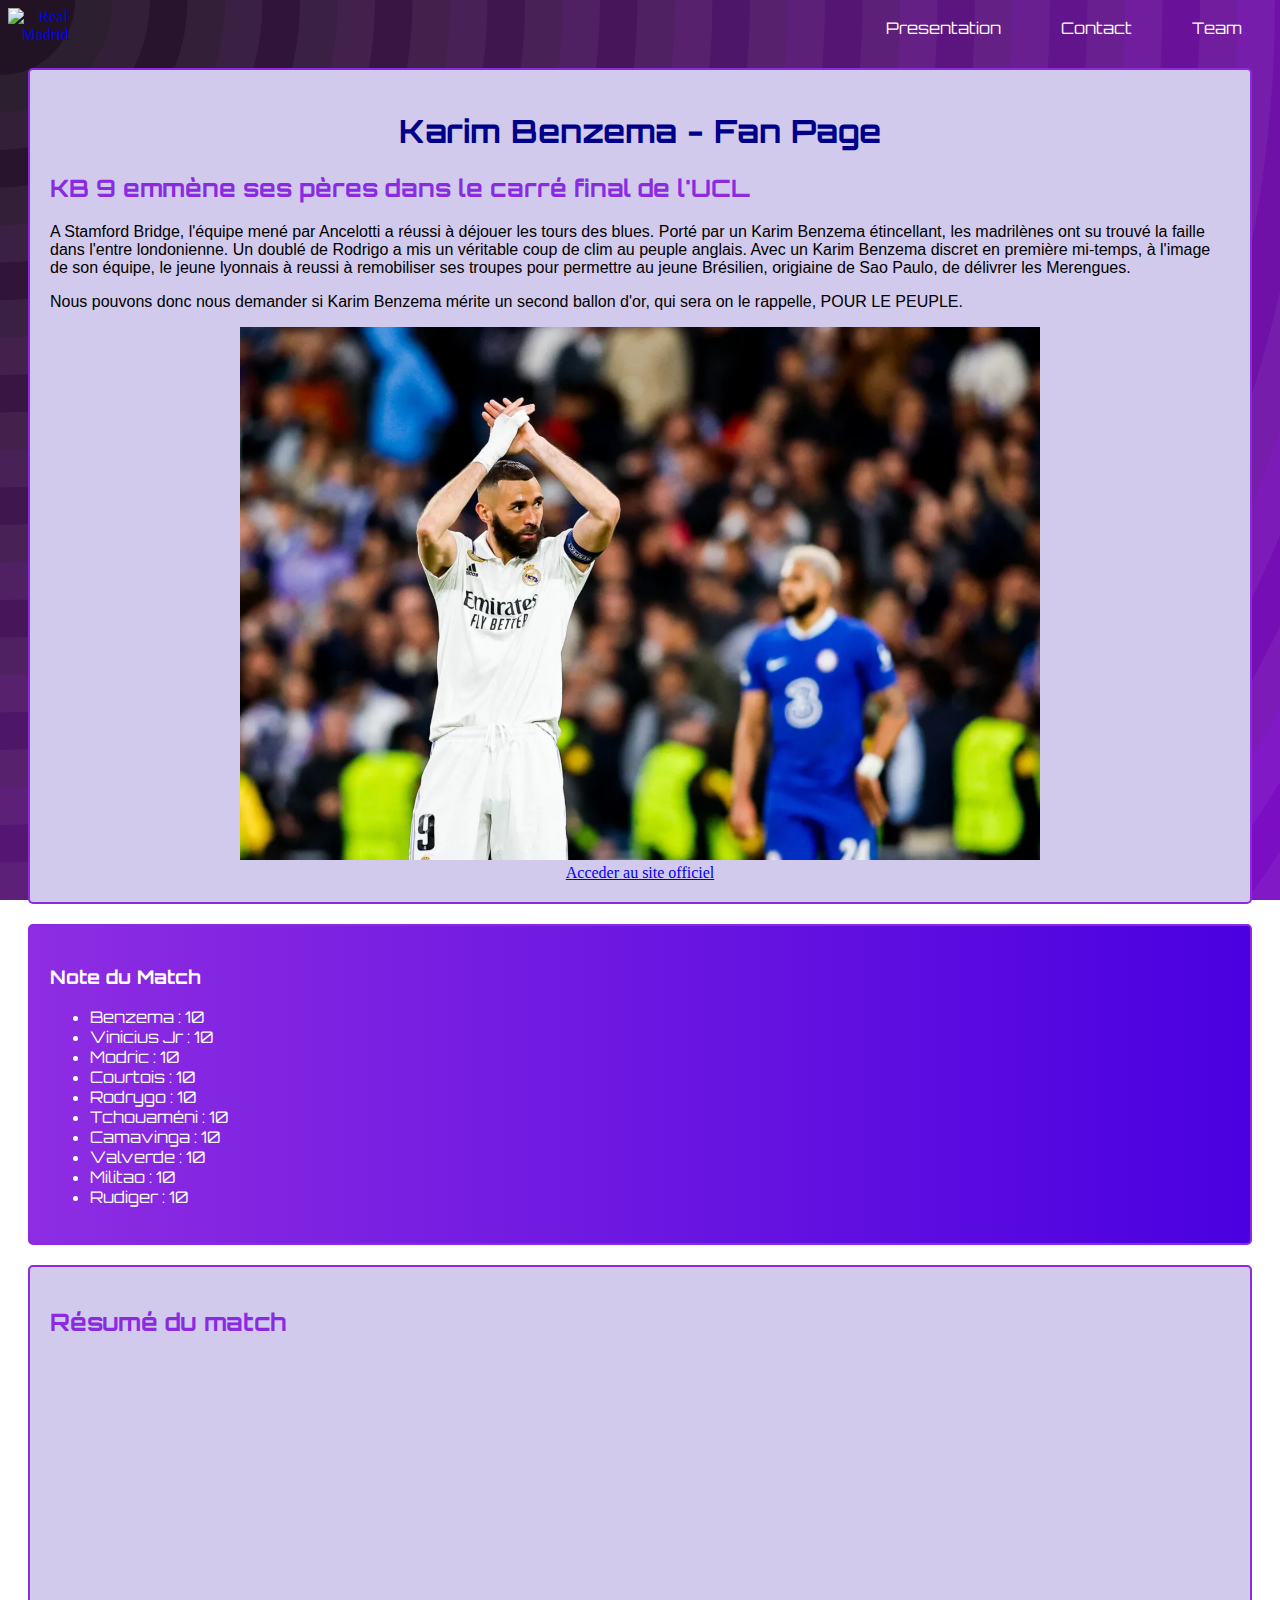
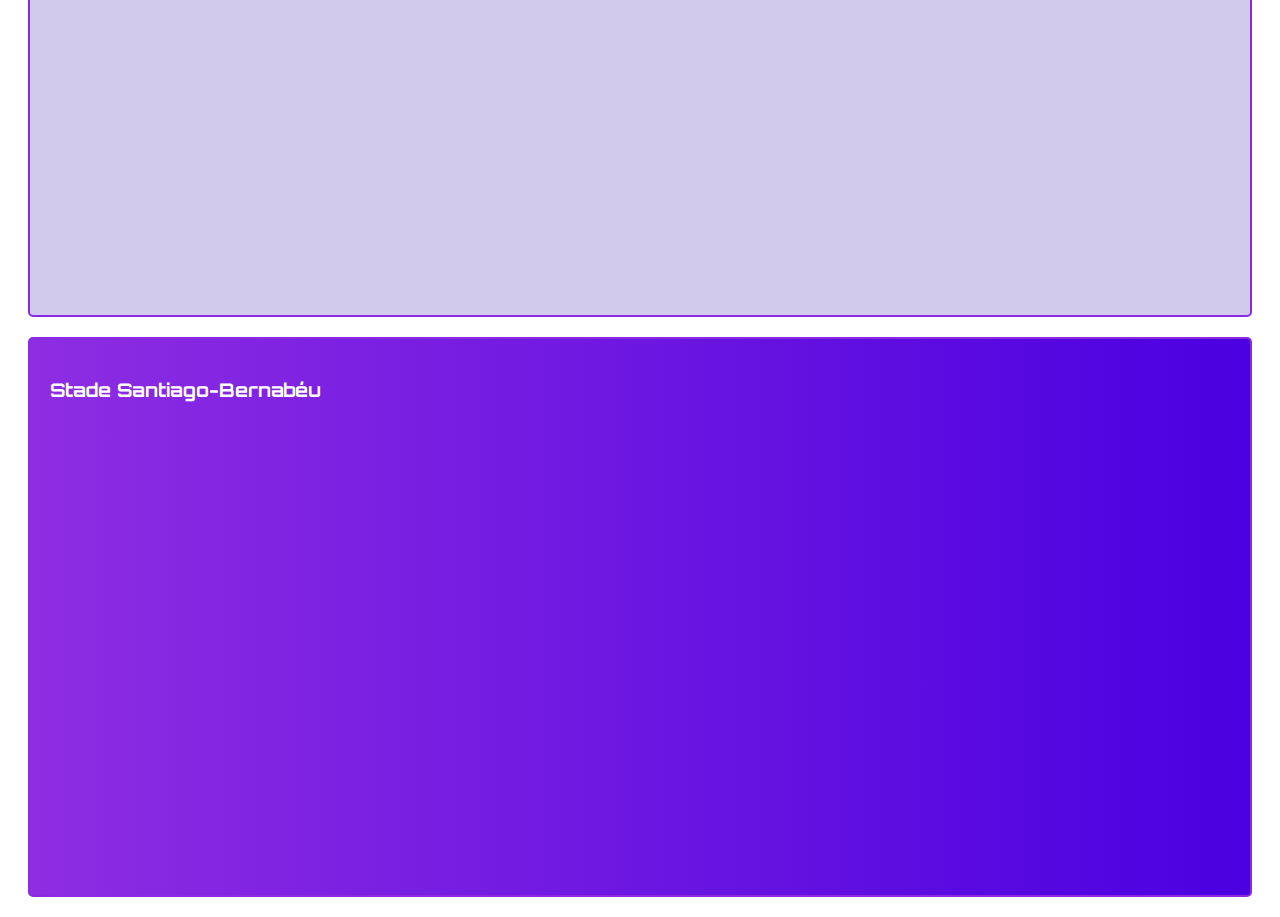
==== index.html @ 92758e89 "Add files via upload" ====
<!DOCTYPE html>
<html>
 <head>
	<meta charset="utf-8">
	<title>KB9 GOAT</title>
	<link rel="preconnect" href="https://fonts.googleapis.com">
<link rel="preconnect" href="https://fonts.gstatic.com" crossorigin>
<link href="https://fonts.googleapis.com/css2?family=Orbitron:wght@500&display=swap" rel="stylesheet">
	<link rel="stylesheet" type="text/css" href="style.css">
 </head>
 <body>



<div class="mynavbar">

  <a target="_blank" href="https://www.realmadrid.com/fr">
  <img class="logo" width="75px" src="https://upload.wikimedia.org/wikipedia/fr/thumb/c/c7/Logo_Real_Madrid.svg/1468px-Logo_Real_Madrid.svg.png" alt="Real Madrid">
  </a>

  <div class="links">
     <a class="link">Presentation</a>
     <a class="link">Contact</a>
     <a class="link">Team</a>

  </div>

</div>





	




<div class="cadre">
 	
  <h1>Karim Benzema - Fan Page</h1>
  <h2>KB 9 emmène ses pères dans le carré final de l'UCL</h2>
   <p>A Stamford Bridge, l'équipe mené par Ancelotti a réussi à déjouer les tours des blues. Porté par un Karim Benzema étincellant, les madrilènes ont su trouvé la faille dans l'entre londonienne. Un doublé de Rodrigo a mis un véritable coup de clim au peuple anglais. Avec un Karim Benzema discret en première mi-temps, à l'image de son équipe, le jeune lyonnais à reussi à remobiliser ses troupes pour permettre au jeune Brésilien, origiaine de Sao Paulo, de délivrer les Merengues.</p>
   <p>Nous pouvons donc nous demander si Karim Benzema mérite un second ballon d'or, qui sera on le rappelle, POUR LE PEUPLE.</p>


  <img width="800px" src="images/benzemavschelsea.png" alt="Karim Benzema célébrant sa victoire face à Chelsea">
   <br>
  <a target="-blank" href="https://www.realmadrid.com/fr">Acceder au site officiel</a>

</div>

<div class="cadre1">
  <h3>Note du Match</h3>
<ul>
	<li>Benzema : 10</li>
	<li>Vinicius Jr : 10</li>
	<li>Modric : 10</li>
	<li>Courtois : 10</li>
	<li>Rodrygo : 10</li>
	<li>Tchouaméni : 10</li>
	<li>Camavinga : 10</li>
	<li>Valverde : 10</li>
	<li>Militao : 10</li>
	<li>Rudiger : 10</li>
</ul>
</div>

<div class="cadre">
  <h2>Résumé du match </h2>
<iframe width="800" height="534" src="https://www.youtube.com/embed/3NhUBFrfobc" title="🏆 Résumé LDC : Porté par Rodrygo, le Real se qualifie à Chelsea !" frameborder="0" allow="accelerometer; autoplay; clipboard-write; encrypted-media; gyroscope; picture-in-picture; web-share" allowfullscreen></iframe>
</div>

<div class="cadre1">	
	<h3>Stade Santiago-Bernabéu</h3>
<iframe src="https://www.google.com/maps/embed?pb=!1m14!1m8!1m3!1d12144.01775991697!2d-3.6883337!3d40.4530387!3m2!1i1024!2i768!4f13.1!3m3!1m2!1s0xd4228e23705d39f%3A0xa8fff6d26e2b1988!2sStade%20Santiago-Bernab%C3%A9u!5e0!3m2!1sfr!2sfr!4v1683215083059!5m2!1sfr!2sfr" width="600" height="450" style="border:0;" allowfullscreen="" loading="lazy" referrerpolicy="no-referrer-when-downgrade"></iframe>
</div>

 </body>
</html>
---- style.css ----
body {text-align: center;}
p{text-align: left}
ul	{text-align: left;}
h2{text-align: left}
h3{text-align: left;}

body{color : background-color: #8F08FF;
background-image: url("data:image/svg+xml,%3Csvg xmlns='http://www.w3.org/2000/svg' width='100%25' height='100%25' viewBox='0 0 1600 800'%3E%3Cg stroke='%23FFFFFF' stroke-width='66.7' stroke-opacity='0.05' %3E%3Ccircle fill='%238F08FF' cx='0' cy='0' r='1800'/%3E%3Ccircle fill='%238b09ef' cx='0' cy='0' r='1700'/%3E%3Ccircle fill='%23860ae0' cx='0' cy='0' r='1600'/%3E%3Ccircle fill='%23810cd1' cx='0' cy='0' r='1500'/%3E%3Ccircle fill='%237b0ec3' cx='0' cy='0' r='1400'/%3E%3Ccircle fill='%23750fb5' cx='0' cy='0' r='1300'/%3E%3Ccircle fill='%236f11a7' cx='0' cy='0' r='1200'/%3E%3Ccircle fill='%23691299' cx='0' cy='0' r='1100'/%3E%3Ccircle fill='%2362148c' cx='0' cy='0' r='1000'/%3E%3Ccircle fill='%235c157f' cx='0' cy='0' r='900'/%3E%3Ccircle fill='%23551572' cx='0' cy='0' r='800'/%3E%3Ccircle fill='%234e1666' cx='0' cy='0' r='700'/%3E%3Ccircle fill='%2347165a' cx='0' cy='0' r='600'/%3E%3Ccircle fill='%233f164e' cx='0' cy='0' r='500'/%3E%3Ccircle fill='%23381643' cx='0' cy='0' r='400'/%3E%3Ccircle fill='%23301538' cx='0' cy='0' r='300'/%3E%3Ccircle fill='%2329142e' cx='0' cy='0' r='200'/%3E%3Ccircle fill='%23211324' cx='0' cy='0' r='100'/%3E%3C/g%3E%3C/svg%3E");
background-attachment: fixed;
background-size: cover;}

h1 {color: darkblue; font-family: 'Orbitron', sans-serif;}
h2 {color: blueviolet; font-family: 'Orbitron', sans-serif;}
h3 {color : white; font-family: 'Orbitron', sans-serif}
ul {color : white;font-family: 'Orbitron', sans-serif}
p {font-family: 'arial'}

.cadre {background-color:#D2CAEC; 
	    border: solid 2px blueviolet;
	    border-radius: 5px;
	    padding: 20px;
	    margin: 20px;}

.cadre1 {background-color:background: #8E2DE2;  /* fallback for old browsers */
background: -webkit-linear-gradient(to left, #4A00E0, #8E2DE2);  /* Chrome 10-25, Safari 5.1-6 */
background: linear-gradient(to left, #4A00E0, #8E2DE2); /* W3C, IE 10+/ Edge, Firefox 16+, Chrome 26+, Opera 12+, Safari 7+ */
; 
	    border: solid 2px blueviolet;
	    border-radius: 5px;
	    padding: 20px;
	    margin: 20px;}





.navbar {display: flex;
        justify-content: space-between;
        align-items: center;
        background: #E2F3DC;}

.links {display: flex;
       justify-content: flex-end;}

.link {margin: 10px 30px;
      color: white;font-family: 'Orbitron', sans-serif;}

.link:hover {color: #D2CAEC;}

.logo{float: left;
      margin-right: 10px;}
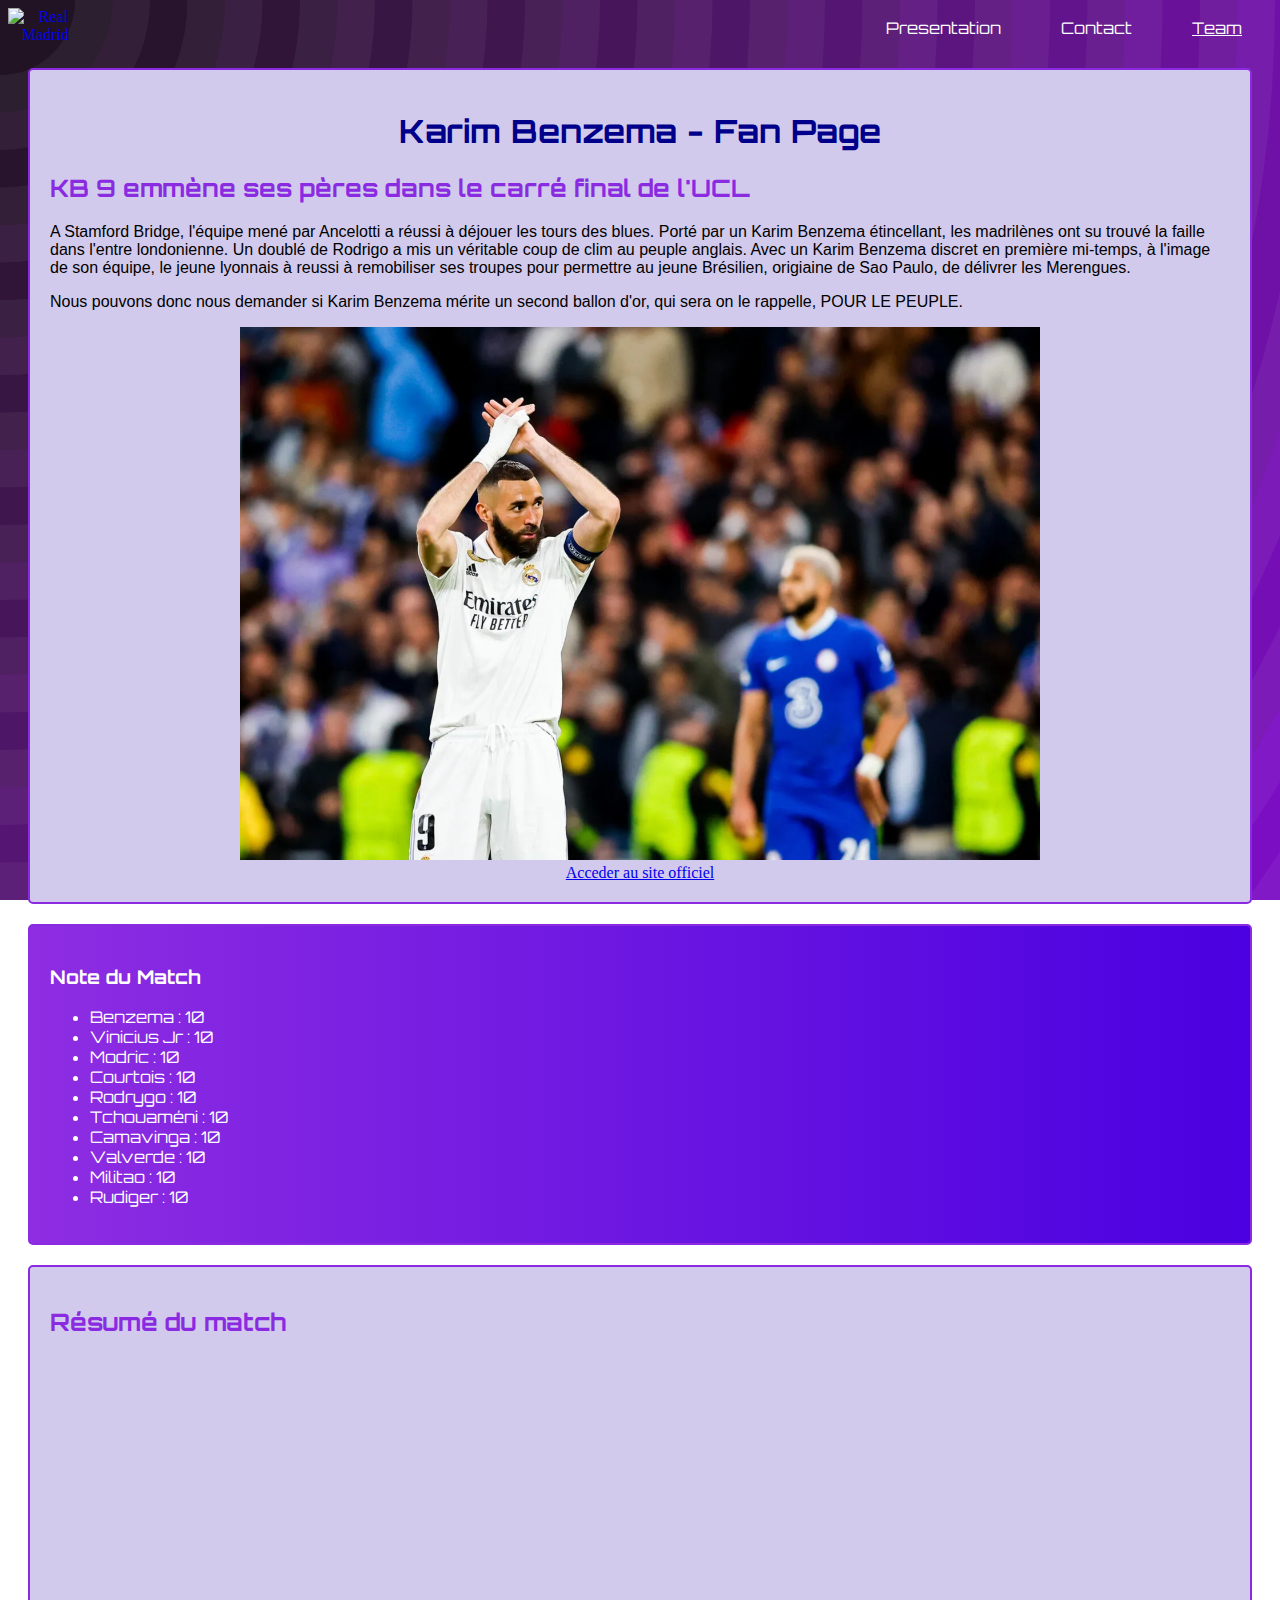
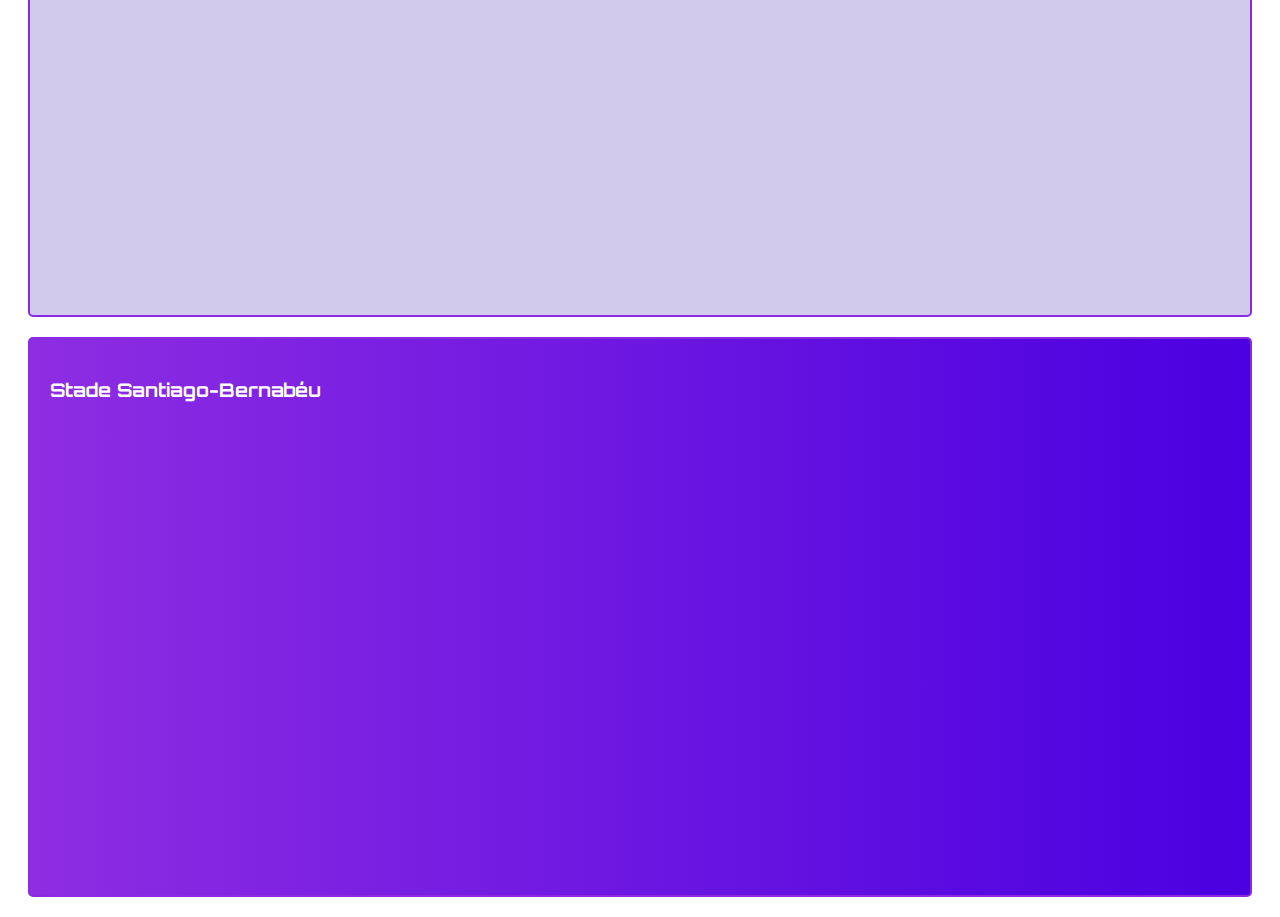
==== commit d972a1bf: "Add files via upload" ====
--- a/index.html
+++ b/index.html
@@ -21,7 +21,7 @@
   <div class="links">
      <a class="link">Presentation</a>
      <a class="link">Contact</a>
-     <a class="link">Team</a>
+     <a href="team.html" class="link">Team</a>
 
   </div>
 
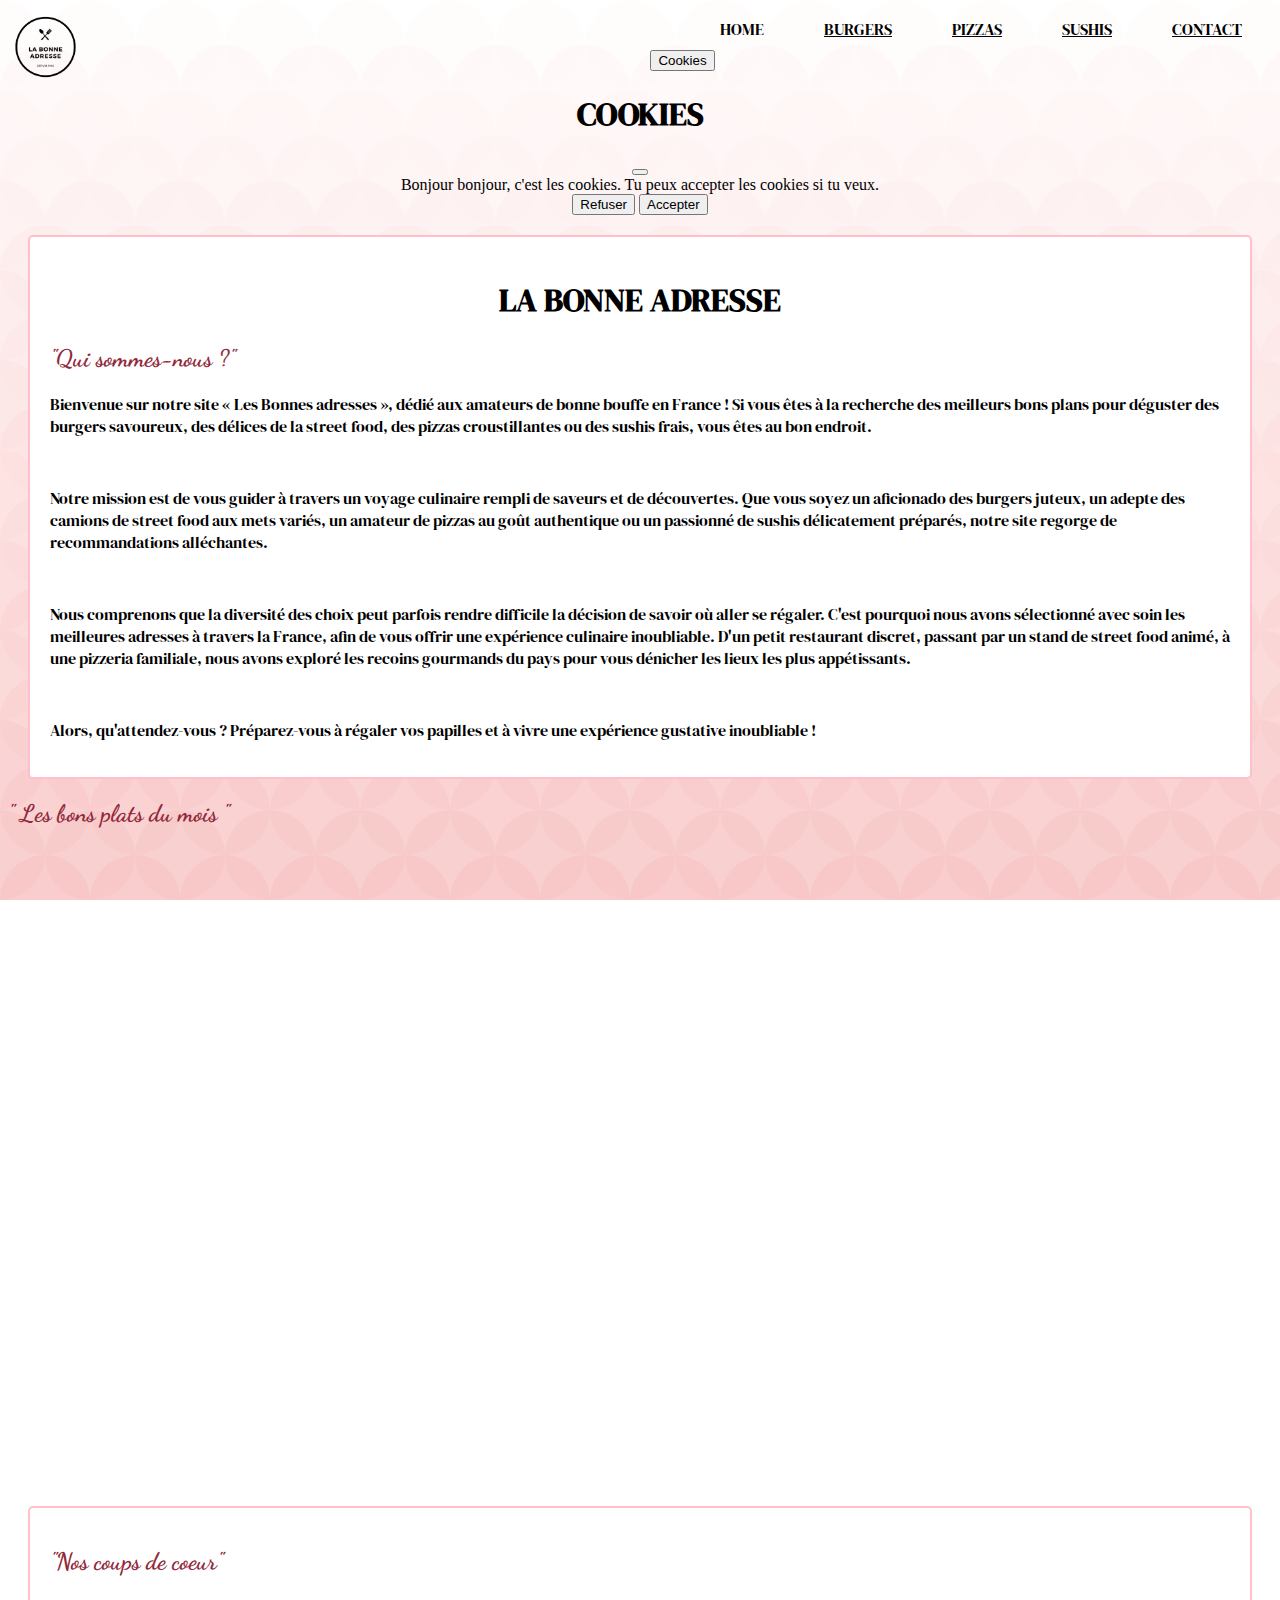
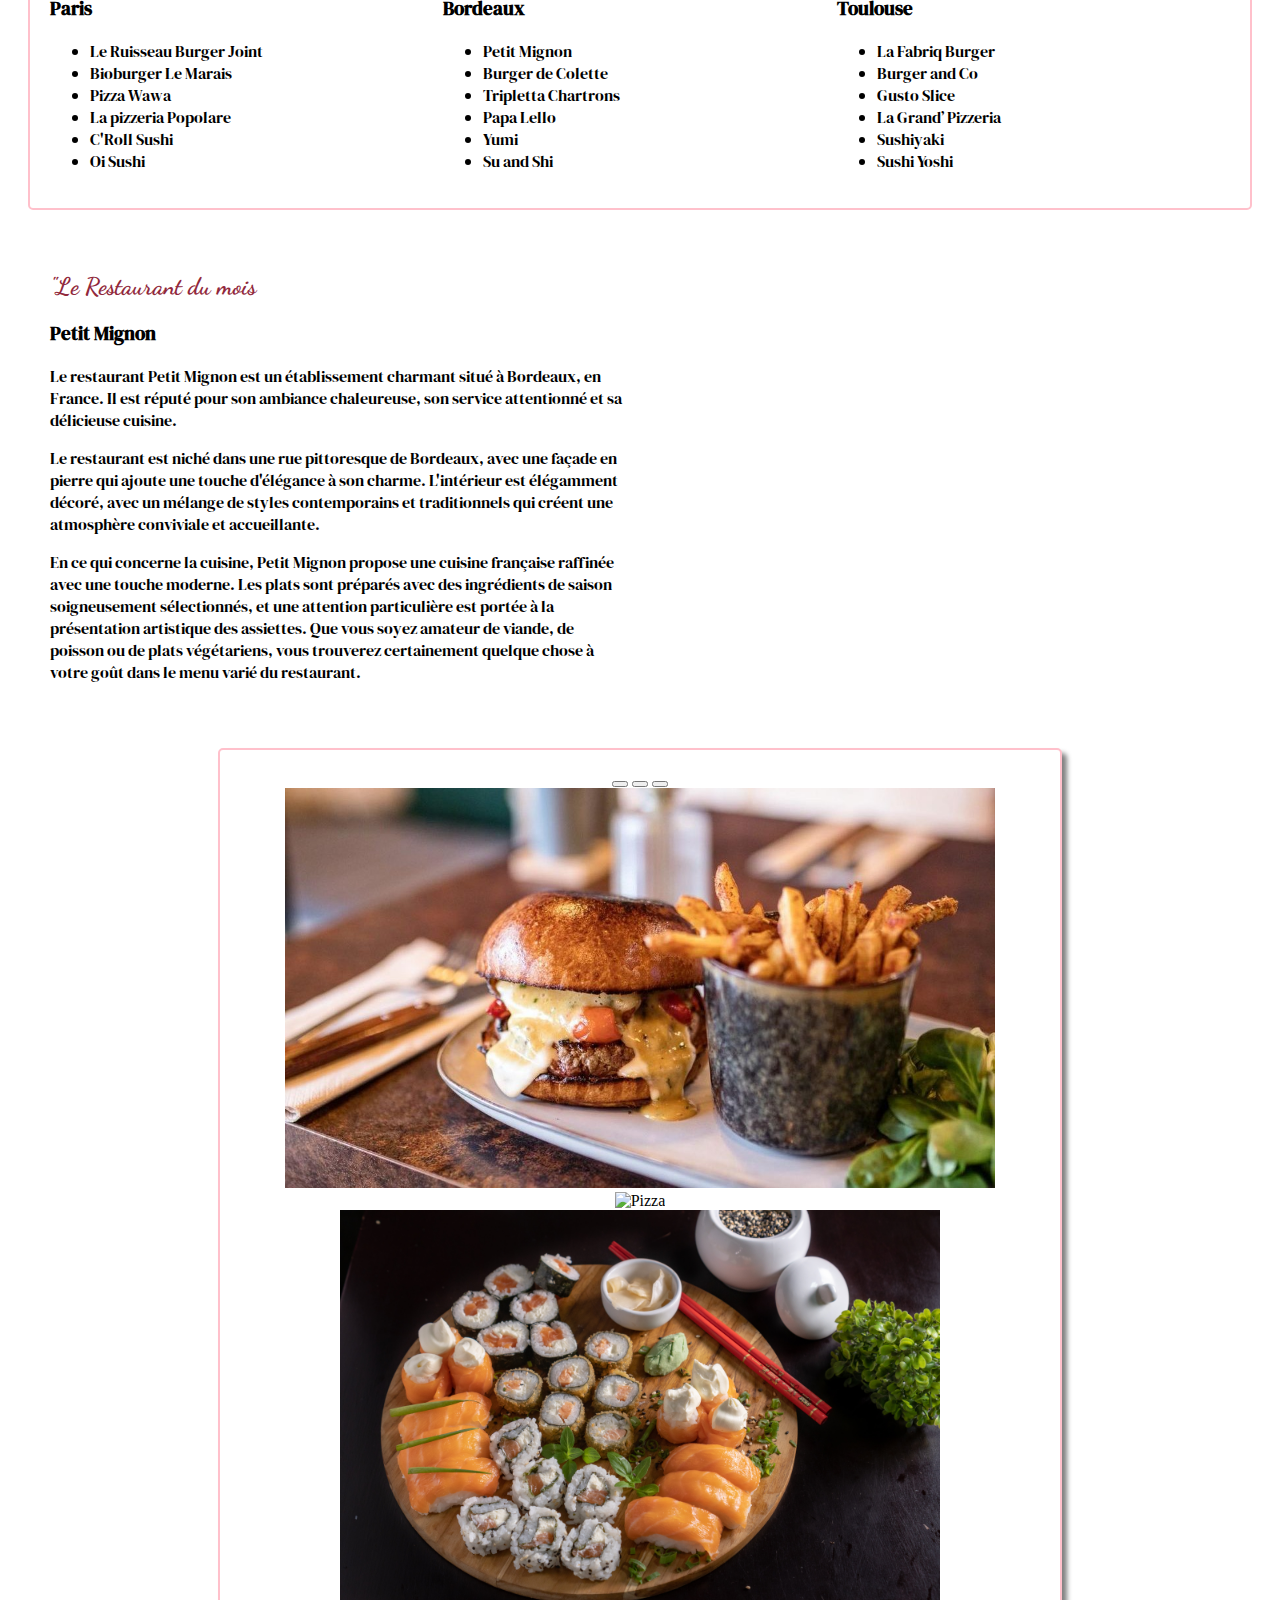
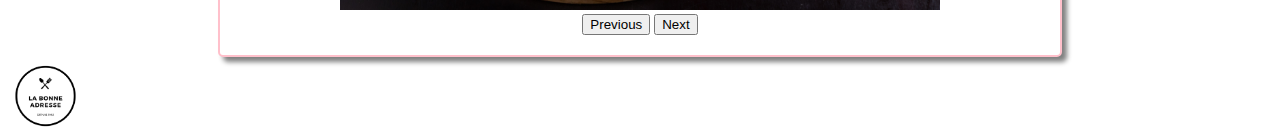
==== commit 4e083669: "Add files via upload" ====
--- a/index.html
+++ b/index.html
@@ -2,79 +2,180 @@
 <html>
  <head>
 	<meta charset="utf-8">
-	<title>KB9 GOAT</title>
-	<link rel="preconnect" href="https://fonts.googleapis.com">
+	<title>Bonne Adresse</title>
+
+<link href="https://cdn.jsdelivr.net/npm/bootstrap@5.3.0-alpha3/dist/css/bootstrap.min.css" rel="stylesheet" integrity="sha384-KK94CHFLLe+nY2dmCWGMq91rCGa5gtU4mk92HdvYe+M/SXH301p5ILy+dN9+nJOZ" crossorigin="anonymous">
+  
+
+<link rel="preconnect" href="https://fonts.googleapis.com">
 <link rel="preconnect" href="https://fonts.gstatic.com" crossorigin>
-<link href="https://fonts.googleapis.com/css2?family=Orbitron:wght@500&display=swap" rel="stylesheet">
+<link href="https://fonts.googleapis.com/css2?family=DM+Serif+Display&display=swap" rel="stylesheet">
+
+<link rel="preconnect" href="https://fonts.googleapis.com">
+<link rel="preconnect" href="https://fonts.gstatic.com" crossorigin>
+<link href="https://fonts.googleapis.com/css2?family=DM+Serif+Display&family=Dancing+Script&display=swap" rel="stylesheet">
+
+<link rel="preconnect" href="https://fonts.googleapis.com">
+<link rel="preconnect" href="https://fonts.gstatic.com" crossorigin>
+<link href="https://fonts.googleapis.com/css2?family=DM+Serif+Display&family=Dancing+Script&display=swap" rel="stylesheet">
+
 	<link rel="stylesheet" type="text/css" href="style.css">
  </head>
  <body>
 
+<div class="my-navbar">
 
-
-<div class="mynavbar">
-
-  <a target="_blank" href="https://www.realmadrid.com/fr">
-  <img class="logo" width="75px" src="https://upload.wikimedia.org/wikipedia/fr/thumb/c/c7/Logo_Real_Madrid.svg/1468px-Logo_Real_Madrid.svg.png" alt="Real Madrid">
-  </a>
+<a target="_blank" href="index.html">
+  <img class="logo" width="75px" alt="Real Madrid" src="images/Logo.png">
+</a>
 
   <div class="links">
-     <a class="link">Presentation</a>
-     <a class="link">Contact</a>
-     <a href="team.html" class="link">Team</a>
+     <a class="link">HOME</a>
+     <a href="burger.html" class="link">BURGERS</a>
+     <a href="pizza.html" class="link">PIZZAS</a>
+     <a href="sushi.html" class="link">SUSHIS</a>
+     <a href="contact.html" class="link">CONTACT</a>
 
   </div>
 
 </div>
 
+<!-- Button trigger modal -->
+<button type="button" class="btn btn-primary" data-bs-toggle="modal" data-bs-target="#exampleModal">
+  Cookies
+</button>
 
-
-
-
-	
-
-
-
+<!-- Modal -->
+<div class="modal fade" id="exampleModal" tabindex="-1" aria-labelledby="exampleModalLabel" aria-hidden="true">
+  <div class="modal-dialog">
+    <div class="modal-content">
+      <div class="modal-header">
+        <h1 class="modal-title fs-5" id="exampleModalLabel">COOKIES</h1>
+        <button type="button" class="btn-close" data-bs-dismiss="modal" aria-label="Fermer"></button>
+      </div>
+      <div class="modal-body">
+        Bonjour bonjour, c'est les cookies. Tu peux accepter les cookies si tu veux.
+      </div>
+      <div class="modal-footer">
+        <button type="button" class="btn btn-secondary" data-bs-dismiss="modal">Refuser</button>
+        <button type="button" class="btn btn-primary">Accepter</button>
+      </div>
+    </div>
+  </div>
+</div>
 
 <div class="cadre">
  	
-  <h1>Karim Benzema - Fan Page</h1>
-  <h2>KB 9 emmène ses pères dans le carré final de l'UCL</h2>
-   <p>A Stamford Bridge, l'équipe mené par Ancelotti a réussi à déjouer les tours des blues. Porté par un Karim Benzema étincellant, les madrilènes ont su trouvé la faille dans l'entre londonienne. Un doublé de Rodrigo a mis un véritable coup de clim au peuple anglais. Avec un Karim Benzema discret en première mi-temps, à l'image de son équipe, le jeune lyonnais à reussi à remobiliser ses troupes pour permettre au jeune Brésilien, origiaine de Sao Paulo, de délivrer les Merengues.</p>
-   <p>Nous pouvons donc nous demander si Karim Benzema mérite un second ballon d'or, qui sera on le rappelle, POUR LE PEUPLE.</p>
+  <h1>LA BONNE ADRESSE</h1>
+  <h2>"Qui sommes-nous ?"</h2>
+
+   <p>Bienvenue sur notre site « Les Bonnes adresses », dédié aux amateurs de bonne bouffe en France ! Si vous êtes à la recherche des meilleurs bons plans pour déguster des burgers savoureux, des délices de la street food, des pizzas croustillantes ou des sushis frais, vous êtes au bon endroit.</p>
+ 
+<p>Notre mission est de vous guider à travers un voyage culinaire rempli de saveurs et de découvertes. Que vous soyez un aficionado des burgers juteux, un adepte des camions de street food aux mets variés, un amateur de pizzas au goût authentique ou un passionné de sushis délicatement préparés, notre site regorge de recommandations alléchantes.</p>
+ 
+<p>Nous comprenons que la diversité des choix peut parfois rendre difficile la décision de savoir où aller se régaler. C'est pourquoi nous avons sélectionné avec soin les meilleures adresses à travers la France, afin de vous offrir une expérience culinaire inoubliable. D'un petit restaurant discret, passant par un stand de street food animé, à une pizzeria familiale, nous avons exploré les recoins gourmands du pays pour vous dénicher les lieux les plus appétissants.</p>
+ 
+<p>Alors, qu'attendez-vous ? Préparez-vous à régaler vos papilles et à vivre une expérience gustative inoubliable !</p>
+  
+</div>
 
 
-  <img width="800px" src="images/benzemavschelsea.png" alt="Karim Benzema célébrant sa victoire face à Chelsea">
-   <br>
-  <a target="-blank" href="https://www.realmadrid.com/fr">Acceder au site officiel</a>
+  <h2>"  Les bons plats du mois  " </h2>
+<iframe width="560" height="315" src="https://www.youtube.com/embed/_RlH248yw5Q" title="YouTube video player" frameborder="0" allow="accelerometer; autoplay; clipboard-write; encrypted-media; gyroscope; picture-in-picture; web-share" allowfullscreen></iframe>
+<iframe width="560" height="315" src="https://www.youtube.com/embed/C85NnuOZwPI" title="YouTube video player" frameborder="0" allow="accelerometer; autoplay; clipboard-write; encrypted-media; gyroscope; picture-in-picture; web-share" allowfullscreen></iframe>
+<iframe width="560" height="315" src="https://www.youtube.com/embed/bhUdLsmEP4s" title="YouTube video player" frameborder="0" allow="accelerometer; autoplay; clipboard-write; encrypted-media; gyroscope; picture-in-picture; web-share" allowfullscreen></iframe>
 
+
+<div class="cadre" style="display: flex;">
+  <div style="flex: 1;">
+    <h2>"Nos coups de coeur"</h2>
+    <h3>Paris</h3>
+    <ul>
+      <li>Le Ruisseau Burger Joint</li>
+      <li>Bioburger Le Marais</li>
+      <li>Pizza Wawa</li>
+      <li>La pizzeria Popolare</li>
+      <li>C'Roll Sushi</li>
+      <li>Oi Sushi</li>
+    </ul>
+  </div>
+  <div style="flex: 1;">
+    <h2>&nbsp;</h2> <!-- Ajout d'un espace vide pour aligner les titres -->
+    <h3>Bordeaux</h3>
+    <ul>
+      <li>Petit Mignon</li>
+      <li>Burger de Colette</li>
+      <li>Tripletta Chartrons</li>
+      <li>Papa Lello</li>
+      <li>Yumi</li>
+      <li>Su and Shi</li>
+    </ul>
+  </div>
+  <div style="flex: 1;">
+    <h2>&nbsp;</h2> <!-- Ajout d'un espace vide pour aligner les titres -->
+    <h3>Toulouse</h3>
+    <ul>
+      <li>La Fabriq Burger</li>
+      <li>Burger and Co</li>
+      <li>Gusto Slice</li>
+      <li>La Grand’ Pizzeria</li>
+      <li>Sushiyaki</li>
+      <li>Sushi Yoshi</li>
+    </ul>
+  </div>
 </div>
 
-<div class="cadre1">
-  <h3>Note du Match</h3>
-<ul>
-	<li>Benzema : 10</li>
-	<li>Vinicius Jr : 10</li>
-	<li>Modric : 10</li>
-	<li>Courtois : 10</li>
-	<li>Rodrygo : 10</li>
-	<li>Tchouaméni : 10</li>
-	<li>Camavinga : 10</li>
-	<li>Valverde : 10</li>
-	<li>Militao : 10</li>
-	<li>Rudiger : 10</li>
-</ul>
+
+<div class="cadre1" style="display: flex; flex-direction: row;">
+  <div style="flex: 1;">
+    <h2>"Le Restaurant du mois</h2>
+    <h3>Petit Mignon</h3>
+    <p>Le restaurant Petit Mignon est un établissement charmant situé à Bordeaux, en France. Il est réputé pour son ambiance chaleureuse, son service attentionné et sa délicieuse cuisine.</p>
+    <p>Le restaurant est niché dans une rue pittoresque de Bordeaux, avec une façade en pierre qui ajoute une touche d'élégance à son charme. L'intérieur est élégamment décoré, avec un mélange de styles contemporains et traditionnels qui créent une atmosphère conviviale et accueillante.</p>
+    <p>En ce qui concerne la cuisine, Petit Mignon propose une cuisine française raffinée avec une touche moderne. Les plats sont préparés avec des ingrédients de saison soigneusement sélectionnés, et une attention particulière est portée à la présentation artistique des assiettes. Que vous soyez amateur de viande, de poisson ou de plats végétariens, vous trouverez certainement quelque chose à votre goût dans le menu varié du restaurant.</p>
+  </div>
+  <div style="flex: 1;">
+    <iframe src="https://www.google.com/maps/embed?pb=!1m18!1m12!1m3!1d2829.0287490397036!2d-0.5748382240866777!3d44.84134787478087!2m3!1f0!2f0!3f0!3m2!1i1024!2i768!4f13.1!3m3!1m2!1s0xd55278ba05c123f%3A0x2be9a01e2fbcea9e!2sPetit%20Mignon!5e0!3m2!1sfr!2sfr!4v1685114797129!5m2!1sfr!2sfr" width="600" height="450" style="border:0;" allowfullscreen="" loading="lazy" referrerpolicy="no-referrer-when-downgrade"></iframe>
+  </div>
 </div>
 
-<div class="cadre">
-  <h2>Résumé du match </h2>
-<iframe width="800" height="534" src="https://www.youtube.com/embed/3NhUBFrfobc" title="🏆 Résumé LDC : Porté par Rodrygo, le Real se qualifie à Chelsea !" frameborder="0" allow="accelerometer; autoplay; clipboard-write; encrypted-media; gyroscope; picture-in-picture; web-share" allowfullscreen></iframe>
+<div class="cadre2">
+<div id="carouselExampleIndicators" class="carousel slide" style="max-width: 800px; margin: 0 auto;">
+  <div class="carousel-indicators">
+    <button type="button" data-bs-target="#carouselExampleIndicators" data-bs-slide-to="0" class="active" aria-current="true" aria-label="Slide 1"></button>
+    <button type="button" data-bs-target="#carouselExampleIndicators" data-bs-slide-to="1" aria-label="Slide 2"></button>
+    <button type="button" data-bs-target="#carouselExampleIndicators" data-bs-slide-to="2" aria-label="Slide 3"></button>
+  </div>
+  <div class="carousel-inner">
+    <div class="carousel-item active">
+      <img src="images/burgers.jpg" class="d-block w-100" alt="Burger" style="object-fit: cover; height: 400px;">
+    </div>
+    <div class="carousel-item">
+      <img src="images/pizzas.jpg" class="d-block w-100" alt="Pizza" style="object-fit: cover; height: 400px;">
+    </div>
+    <div class="carousel-item">
+      <img src="images/sushis.jpg" class="d-block w-100" alt="Sushi" style="object-fit: cover; height: 400px;">
+    </div>
+  </div>
+  <button class="carousel-control-prev" type="button" data-bs-target="#carouselExampleIndicators" data-bs-slide="prev">
+    <span class="carousel-control-prev-icon" aria-hidden="true"></span>
+    <span class="visually-hidden">Previous</span>
+  </button>
+  <button class="carousel-control-next" type="button" data-bs-target="#carouselExampleIndicators" data-bs-slide="next">
+    <span class="carousel-control-next-icon" aria-hidden="true"></span>
+    <span class="visually-hidden">Next</span>
+  </button>
+</div>
 </div>
 
-<div class="cadre1">	
-	<h3>Stade Santiago-Bernabéu</h3>
-<iframe src="https://www.google.com/maps/embed?pb=!1m14!1m8!1m3!1d12144.01775991697!2d-3.6883337!3d40.4530387!3m2!1i1024!2i768!4f13.1!3m3!1m2!1s0xd4228e23705d39f%3A0xa8fff6d26e2b1988!2sStade%20Santiago-Bernab%C3%A9u!5e0!3m2!1sfr!2sfr!4v1683215083059!5m2!1sfr!2sfr" width="600" height="450" style="border:0;" allowfullscreen="" loading="lazy" referrerpolicy="no-referrer-when-downgrade"></iframe>
+
+<div class="footbor">
+  <img class="logo" width="75px" alt="Real Madrid" src="images/Logo.png">
+  <div class="informations">
+  </div> 
 </div>
+
+<script src="https://cdn.jsdelivr.net/npm/bootstrap@5.3.0-alpha3/dist/js/bootstrap.bundle.min.js" integrity="sha384-ENjdO4Dr2bkBIFxQpeoTz1HIcje39Wm4jDKdf19U8gI4ddQ3GYNS7NTKfAdVQSZe" crossorigin="anonymous"></script>
 
  </body>
 </html>--- a/style.css
+++ b/style.css
@@ -4,33 +4,42 @@
 h2{text-align: left}
 h3{text-align: left;}
 
-body{color : background-color: #8F08FF;
-background-image: url("data:image/svg+xml,%3Csvg xmlns='http://www.w3.org/2000/svg' width='100%25' height='100%25' viewBox='0 0 1600 800'%3E%3Cg stroke='%23FFFFFF' stroke-width='66.7' stroke-opacity='0.05' %3E%3Ccircle fill='%238F08FF' cx='0' cy='0' r='1800'/%3E%3Ccircle fill='%238b09ef' cx='0' cy='0' r='1700'/%3E%3Ccircle fill='%23860ae0' cx='0' cy='0' r='1600'/%3E%3Ccircle fill='%23810cd1' cx='0' cy='0' r='1500'/%3E%3Ccircle fill='%237b0ec3' cx='0' cy='0' r='1400'/%3E%3Ccircle fill='%23750fb5' cx='0' cy='0' r='1300'/%3E%3Ccircle fill='%236f11a7' cx='0' cy='0' r='1200'/%3E%3Ccircle fill='%23691299' cx='0' cy='0' r='1100'/%3E%3Ccircle fill='%2362148c' cx='0' cy='0' r='1000'/%3E%3Ccircle fill='%235c157f' cx='0' cy='0' r='900'/%3E%3Ccircle fill='%23551572' cx='0' cy='0' r='800'/%3E%3Ccircle fill='%234e1666' cx='0' cy='0' r='700'/%3E%3Ccircle fill='%2347165a' cx='0' cy='0' r='600'/%3E%3Ccircle fill='%233f164e' cx='0' cy='0' r='500'/%3E%3Ccircle fill='%23381643' cx='0' cy='0' r='400'/%3E%3Ccircle fill='%23301538' cx='0' cy='0' r='300'/%3E%3Ccircle fill='%2329142e' cx='0' cy='0' r='200'/%3E%3Ccircle fill='%23211324' cx='0' cy='0' r='100'/%3E%3C/g%3E%3C/svg%3E");
+body{background-color: #FFFFFF;
+background-image: url("data:image/svg+xml,%3Csvg xmlns='http://www.w3.org/2000/svg' viewBox='0 0 100 1000'%3E%3Cg fill-opacity='0.9'%3E%3Ccircle fill='%23FFFFFF' cx='50' cy='0' r='50'/%3E%3Cg fill='%23fffcfc' %3E%3Ccircle cx='0' cy='50' r='50'/%3E%3Ccircle cx='100' cy='50' r='50'/%3E%3C/g%3E%3Ccircle fill='%23fff9f9' cx='50' cy='100' r='50'/%3E%3Cg fill='%23fff7f7' %3E%3Ccircle cx='0' cy='150' r='50'/%3E%3Ccircle cx='100' cy='150' r='50'/%3E%3C/g%3E%3Ccircle fill='%23fef4f4' cx='50' cy='200' r='50'/%3E%3Cg fill='%23fef1f1' %3E%3Ccircle cx='0' cy='250' r='50'/%3E%3Ccircle cx='100' cy='250' r='50'/%3E%3C/g%3E%3Ccircle fill='%23feeeee' cx='50' cy='300' r='50'/%3E%3Cg fill='%23feeceb' %3E%3Ccircle cx='0' cy='350' r='50'/%3E%3Ccircle cx='100' cy='350' r='50'/%3E%3C/g%3E%3Ccircle fill='%23fee9e9' cx='50' cy='400' r='50'/%3E%3Cg fill='%23fde6e6' %3E%3Ccircle cx='0' cy='450' r='50'/%3E%3Ccircle cx='100' cy='450' r='50'/%3E%3C/g%3E%3Ccircle fill='%23fde3e3' cx='50' cy='500' r='50'/%3E%3Cg fill='%23fde1e0' %3E%3Ccircle cx='0' cy='550' r='50'/%3E%3Ccircle cx='100' cy='550' r='50'/%3E%3C/g%3E%3Ccircle fill='%23fcdede' cx='50' cy='600' r='50'/%3E%3Cg fill='%23fcdbdb' %3E%3Ccircle cx='0' cy='650' r='50'/%3E%3Ccircle cx='100' cy='650' r='50'/%3E%3C/g%3E%3Ccircle fill='%23fcd8d8' cx='50' cy='700' r='50'/%3E%3Cg fill='%23fbd6d6' %3E%3Ccircle cx='0' cy='750' r='50'/%3E%3Ccircle cx='100' cy='750' r='50'/%3E%3C/g%3E%3Ccircle fill='%23fbd3d3' cx='50' cy='800' r='50'/%3E%3Cg fill='%23fad0d0' %3E%3Ccircle cx='0' cy='850' r='50'/%3E%3Ccircle cx='100' cy='850' r='50'/%3E%3C/g%3E%3Ccircle fill='%23facdcd' cx='50' cy='900' r='50'/%3E%3Cg fill='%23f9cbcb' %3E%3Ccircle cx='0' cy='950' r='50'/%3E%3Ccircle cx='100' cy='950' r='50'/%3E%3C/g%3E%3Ccircle fill='%23F9C8C8' cx='50' cy='1000' r='50'/%3E%3C/g%3E%3C/svg%3E");
 background-attachment: fixed;
-background-size: cover;}
+background-size: contain;}
 
-h1 {color: darkblue; font-family: 'Orbitron', sans-serif;}
-h2 {color: blueviolet; font-family: 'Orbitron', sans-serif;}
-h3 {color : white; font-family: 'Orbitron', sans-serif}
-ul {color : white;font-family: 'Orbitron', sans-serif}
-p {font-family: 'arial'}
 
-.cadre {background-color:#D2CAEC; 
-	    border: solid 2px blueviolet;
+
+
+h1 {color: black;font-family: 'DM Serif Display', serif;}
+h2 {color: #91283B; font-family: 'Dancing Script', cursive;}
+h3 {color : black; font-family: 'DM Serif Display', serif;}
+ul {color : black;font-family: 'DM Serif Display', serif;}
+p {font-family: 'DM Serif Display', serif;}
+
+.cadre {background-color:white; 
+	    border: solid 2px #FFC0CB;
 	    border-radius: 5px;
 	    padding: 20px;
 	    margin: 20px;}
 
-.cadre1 {background-color:background: #8E2DE2;  /* fallback for old browsers */
-background: -webkit-linear-gradient(to left, #4A00E0, #8E2DE2);  /* Chrome 10-25, Safari 5.1-6 */
-background: linear-gradient(to left, #4A00E0, #8E2DE2); /* W3C, IE 10+/ Edge, Firefox 16+, Chrome 26+, Opera 12+, Safari 7+ */
-; 
-	    border: solid 2px blueviolet;
+.cadre1 {background-color : transparent; 
+	    border: solid 2px transparent;
 	    border-radius: 5px;
 	    padding: 20px;
 	    margin: 20px;}
 
-
+.cadre2 {
+    background-color: white;
+    border: solid 2px #FFC0CB;
+    border-radius: 5px;
+    padding: 20px;
+    margin: 20px;
+    max-width: 800px;
+    margin: 0 auto;
+    box-shadow: 5px 5px 5px grey;
+}
 
 
 
@@ -43,7 +52,7 @@
        justify-content: flex-end;}
 
 .link {margin: 10px 30px;
-      color: white;font-family: 'Orbitron', sans-serif;}
+      color: black;font-family: 'DM Serif Display', serif;}
 
 .link:hover {color: #D2CAEC;}
 
